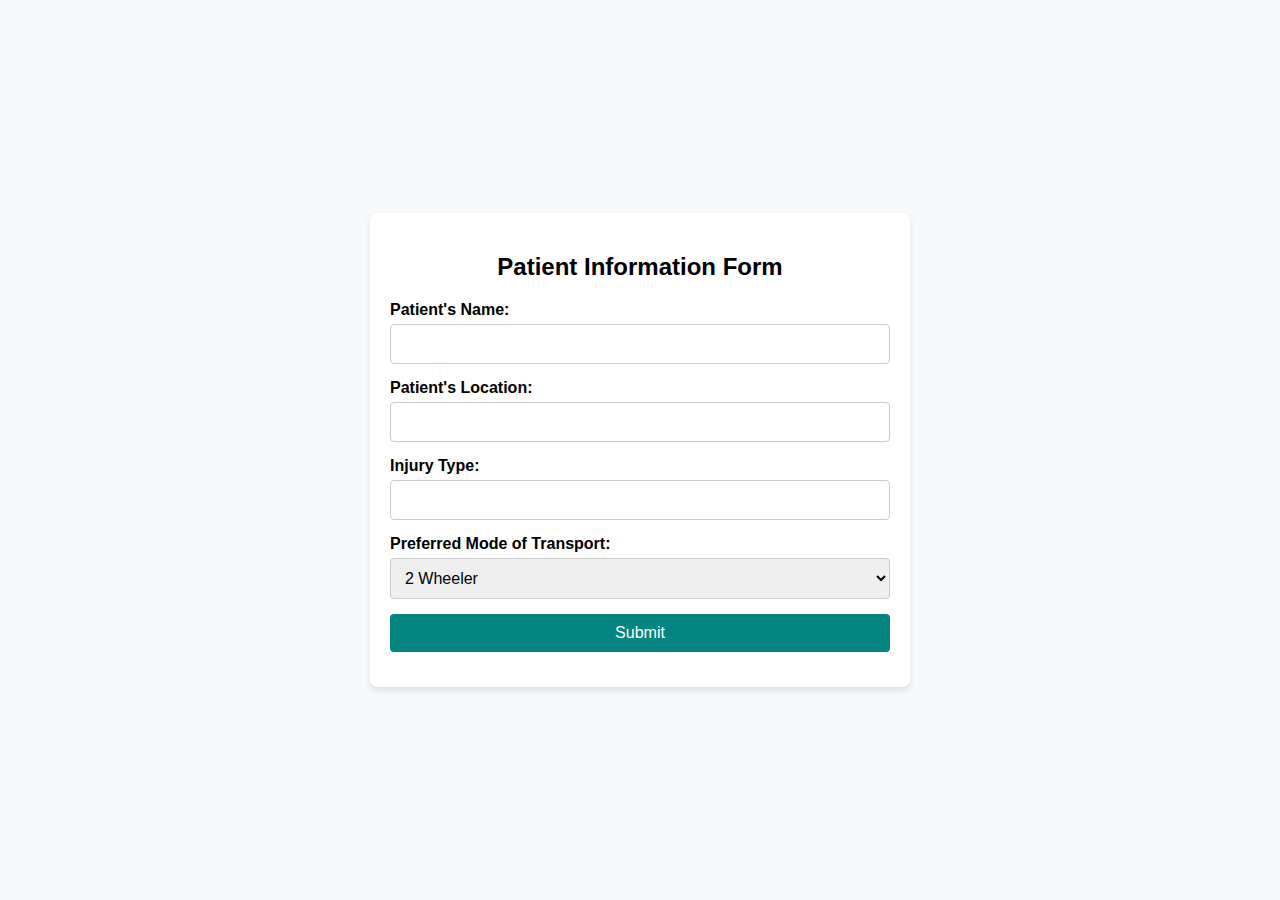
==== AskForHelpForm.html @ 4b55cb6f "Added Forms" ====
<!DOCTYPE html>
<html lang="en">
<head>
    <meta charset="UTF-8">
    <meta name="viewport" content="width=device-width, initial-scale=1.0">
    <title>Patient Information Form</title>
    <style>
        body {
            margin: 0;
            padding: 0;
            font-family: 'Poppins', sans-serif;
            background-color: #f8f9fa;
            display: flex;
            justify-content: center;
            align-items: center;
            height: 100vh;
        }

        .form-container {
            background-color: white;
            padding: 20px;
            border-radius: 8px;
            box-shadow: 0 4px 6px rgba(0, 0, 0, 0.1);
            width: 100%;
            max-width: 500px;
        }

        h2 {
            font-size: 1.5rem;
            text-align: center;
            margin-bottom: 20px;
        }

        form {
            display: flex;
            flex-direction: column;
        }

        label {
            margin-bottom: 5px;
            font-weight: 600;
        }

        input, select, button {
            padding: 10px;
            margin-bottom: 15px;
            border: 1px solid #ccc;
            border-radius: 4px;
            font-size: 1rem;
        }

        button {
            background-color: #048581;
            color: white;
            border: none;
            cursor: pointer;
            transition: background-color 0.3s ease;
        }

        button:hover {
            background-color: #02665c;
        }
    </style>
    <script>
        document.addEventListener('DOMContentLoaded', function() {
            document.getElementById('patient-form').addEventListener('submit', function(event) {
                event.preventDefault();
                const name = document.getElementById('name').value;
                const location = document.getElementById('location').value;
                const injury = document.getElementById('injury').value;
                const transport = document.getElementById('transport').value;

                console.log(`Patient's Name: ${name}`);
                console.log(`Patient's Location: ${location}`);
                console.log(`Injury Type: ${injury}`);
                console.log(`Preferred Mode of Transport: ${transport}`);

                alert('Form submitted successfully!');
            });
        });
    </script>
</head>
<body>
    <div class="form-container">
        <h2>Patient Information Form</h2>
        <form id="patient-form">
            <label for="name">Patient's Name:</label>
            <input type="text" id="name" name="name" required>

            <label for="location">Patient's Location:</label>
            <input type="text" id="location" name="location" required>

            <label for="injury">Injury Type:</label>
            <input type="text" id="injury" name="injury" required>

            <label for="transport">Preferred Mode of Transport:</label>
            <select id="transport" name="transport" required>
                <option value="2-wheeler">2 Wheeler</option>
                <option value="4-wheeler">4 Wheeler</option>
            </select>

            <button type="submit">Submit</button>
        </form>
    </div>
</body>
</html>
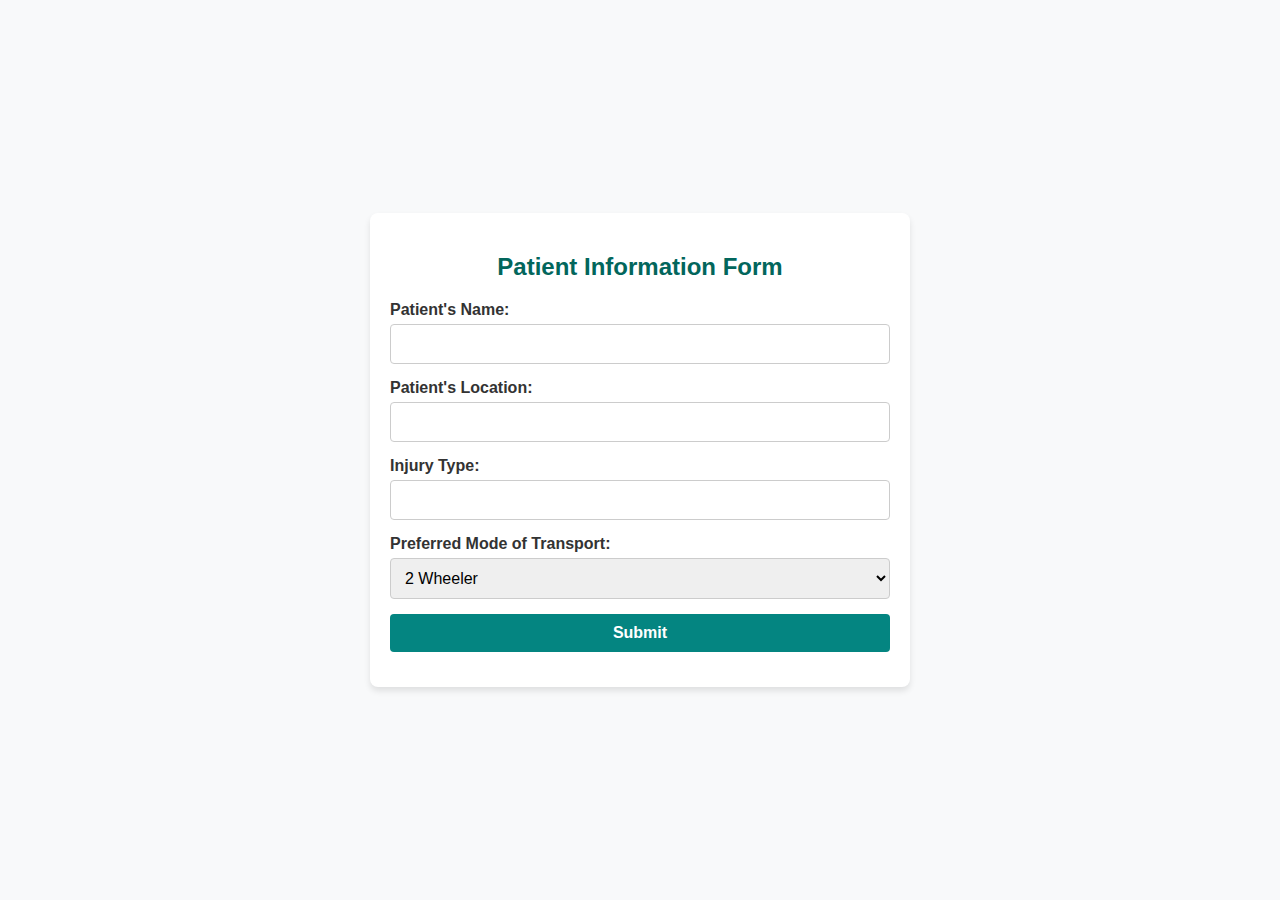
==== commit 86c18820: "Added CSS to Forms" ====
--- a/AskForHelpForm.html
+++ b/AskForHelpForm.html
@@ -1,106 +1,111 @@
 <!DOCTYPE html>
 <html lang="en">
-<head>
-    <meta charset="UTF-8">
-    <meta name="viewport" content="width=device-width, initial-scale=1.0">
+  <head>
+    <meta charset="UTF-8" />
+    <meta name="viewport" content="width=device-width, initial-scale=1.0" />
     <title>Patient Information Form</title>
+    <link rel="stylesheet" href="AskForHelpForm.css" />
     <style>
-        body {
-            margin: 0;
-            padding: 0;
-            font-family: 'Poppins', sans-serif;
-            background-color: #f8f9fa;
-            display: flex;
-            justify-content: center;
-            align-items: center;
-            height: 100vh;
-        }
+      body {
+        margin: 0;
+        padding: 0;
+        font-family: "Poppins", sans-serif;
+        background-color: #f8f9fa;
+        display: flex;
+        justify-content: center;
+        align-items: center;
+        height: 100vh;
+      }
 
-        .form-container {
-            background-color: white;
-            padding: 20px;
-            border-radius: 8px;
-            box-shadow: 0 4px 6px rgba(0, 0, 0, 0.1);
-            width: 100%;
-            max-width: 500px;
-        }
+      .form-container {
+        background-color: white;
+        padding: 20px;
+        border-radius: 8px;
+        box-shadow: 0 4px 6px rgba(0, 0, 0, 0.1);
+        width: 100%;
+        max-width: 500px;
+      }
 
-        h2 {
-            font-size: 1.5rem;
-            text-align: center;
-            margin-bottom: 20px;
-        }
+      h2 {
+        font-size: 1.5rem;
+        text-align: center;
+        margin-bottom: 20px;
+      }
 
-        form {
-            display: flex;
-            flex-direction: column;
-        }
+      form {
+        display: flex;
+        flex-direction: column;
+      }
 
-        label {
-            margin-bottom: 5px;
-            font-weight: 600;
-        }
+      label {
+        margin-bottom: 5px;
+        font-weight: 600;
+      }
 
-        input, select, button {
-            padding: 10px;
-            margin-bottom: 15px;
-            border: 1px solid #ccc;
-            border-radius: 4px;
-            font-size: 1rem;
-        }
+      input,
+      select,
+      button {
+        padding: 10px;
+        margin-bottom: 15px;
+        border: 1px solid #ccc;
+        border-radius: 4px;
+        font-size: 1rem;
+      }
 
-        button {
-            background-color: #048581;
-            color: white;
-            border: none;
-            cursor: pointer;
-            transition: background-color 0.3s ease;
-        }
+      button {
+        background-color: #048581;
+        color: white;
+        border: none;
+        cursor: pointer;
+        transition: background-color 0.3s ease;
+      }
 
-        button:hover {
-            background-color: #02665c;
-        }
+      button:hover {
+        background-color: #02665c;
+      }
     </style>
     <script>
-        document.addEventListener('DOMContentLoaded', function() {
-            document.getElementById('patient-form').addEventListener('submit', function(event) {
-                event.preventDefault();
-                const name = document.getElementById('name').value;
-                const location = document.getElementById('location').value;
-                const injury = document.getElementById('injury').value;
-                const transport = document.getElementById('transport').value;
+      document.addEventListener("DOMContentLoaded", function () {
+        document
+          .getElementById("patient-form")
+          .addEventListener("submit", function (event) {
+            event.preventDefault();
+            const name = document.getElementById("name").value;
+            const location = document.getElementById("location").value;
+            const injury = document.getElementById("injury").value;
+            const transport = document.getElementById("transport").value;
 
-                console.log(`Patient's Name: ${name}`);
-                console.log(`Patient's Location: ${location}`);
-                console.log(`Injury Type: ${injury}`);
-                console.log(`Preferred Mode of Transport: ${transport}`);
+            console.log(`Patient's Name: ${name}`);
+            console.log(`Patient's Location: ${location}`);
+            console.log(`Injury Type: ${injury}`);
+            console.log(`Preferred Mode of Transport: ${transport}`);
 
-                alert('Form submitted successfully!');
-            });
-        });
+            alert("Form submitted successfully!");
+          });
+      });
     </script>
-</head>
-<body>
+  </head>
+  <body>
     <div class="form-container">
-        <h2>Patient Information Form</h2>
-        <form id="patient-form">
-            <label for="name">Patient's Name:</label>
-            <input type="text" id="name" name="name" required>
+      <h2>Patient Information Form</h2>
+      <form id="patient-form">
+        <label for="name">Patient's Name:</label>
+        <input type="text" id="name" name="name" required />
 
-            <label for="location">Patient's Location:</label>
-            <input type="text" id="location" name="location" required>
+        <label for="location">Patient's Location:</label>
+        <input type="text" id="location" name="location" required />
 
-            <label for="injury">Injury Type:</label>
-            <input type="text" id="injury" name="injury" required>
+        <label for="injury">Injury Type:</label>
+        <input type="text" id="injury" name="injury" required />
 
-            <label for="transport">Preferred Mode of Transport:</label>
-            <select id="transport" name="transport" required>
-                <option value="2-wheeler">2 Wheeler</option>
-                <option value="4-wheeler">4 Wheeler</option>
-            </select>
+        <label for="transport">Preferred Mode of Transport:</label>
+        <select id="transport" name="transport" required>
+          <option value="2-wheeler">2 Wheeler</option>
+          <option value="4-wheeler">4 Wheeler</option>
+        </select>
 
-            <button type="submit">Submit</button>
-        </form>
+        <button type="submit">Submit</button>
+      </form>
     </div>
-</body>
+  </body>
 </html>
--- a/AskForHelpForm.css
+++ b/AskForHelpForm.css
@@ -0,0 +1,64 @@
+/* AskForHelpForm Styles */
+body {
+    margin: 0;
+    padding: 0;
+    font-family: 'Poppins', sans-serif;
+    background-color: #f8f9fa;
+    display: flex;
+    justify-content: center;
+    align-items: center;
+    height: 100vh;
+}
+
+.form-container {
+    background-color: white;
+    padding: 30px;
+    border-radius: 12px;
+    box-shadow: 0 4px 10px rgba(0, 0, 0, 0.1);
+    width: 100%;
+    max-width: 500px;
+    text-align: center;
+}
+
+h2 {
+    font-size: 1.8rem;
+    font-weight: 700;
+    color: #02665c;
+    margin-bottom: 20px;
+}
+
+form {
+    display: flex;
+    flex-direction: column;
+}
+
+label {
+    font-weight: 600;
+    text-align: left;
+    margin-bottom: 5px;
+    color: #333;
+}
+
+input, select {
+    padding: 12px;
+    margin-bottom: 15px;
+    border: 1px solid #ccc;
+    border-radius: 6px;
+    font-size: 1rem;
+}
+
+button {
+    background-color: #048581;
+    color: white;
+    padding: 12px;
+    border: none;
+    border-radius: 6px;
+    cursor: pointer;
+    font-size: 1rem;
+    font-weight: 600;
+    transition: background-color 0.3s ease;
+}
+
+button:hover {
+    background-color: #02665c;
+}
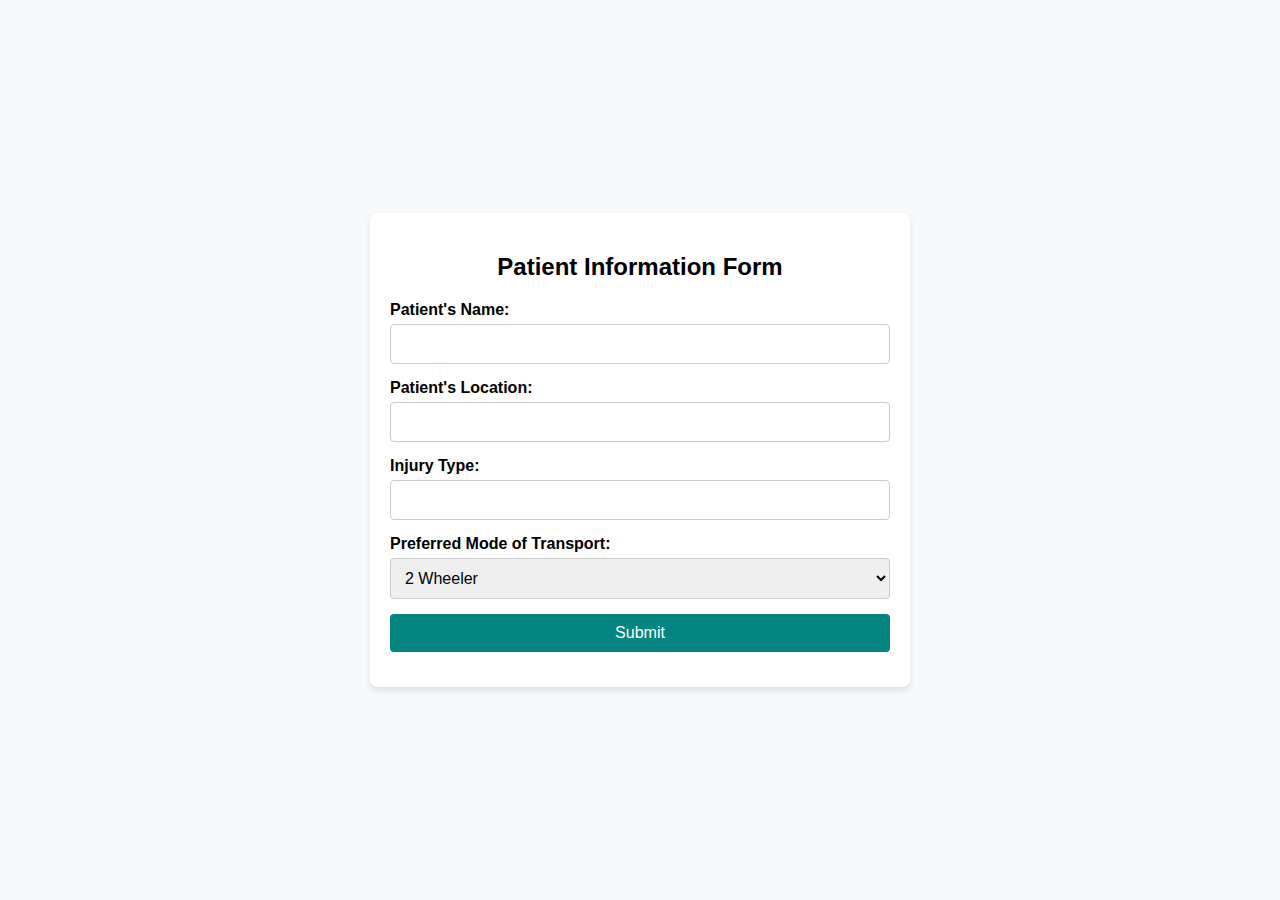
==== commit c0fac26d: "New commit" ====
--- a/AskForHelpForm.html
+++ b/AskForHelpForm.html
@@ -1,111 +1,106 @@
-<!DOCTYPE html>
-<html lang="en">
-  <head>
-    <meta charset="UTF-8" />
-    <meta name="viewport" content="width=device-width, initial-scale=1.0" />
-    <title>Patient Information Form</title>
-    <link rel="stylesheet" href="AskForHelpForm.css" />
-    <style>
-      body {
-        margin: 0;
-        padding: 0;
-        font-family: "Poppins", sans-serif;
-        background-color: #f8f9fa;
-        display: flex;
-        justify-content: center;
-        align-items: center;
-        height: 100vh;
-      }
-
-      .form-container {
-        background-color: white;
-        padding: 20px;
-        border-radius: 8px;
-        box-shadow: 0 4px 6px rgba(0, 0, 0, 0.1);
-        width: 100%;
-        max-width: 500px;
-      }
-
-      h2 {
-        font-size: 1.5rem;
-        text-align: center;
-        margin-bottom: 20px;
-      }
-
-      form {
-        display: flex;
-        flex-direction: column;
-      }
-
-      label {
-        margin-bottom: 5px;
-        font-weight: 600;
-      }
-
-      input,
-      select,
-      button {
-        padding: 10px;
-        margin-bottom: 15px;
-        border: 1px solid #ccc;
-        border-radius: 4px;
-        font-size: 1rem;
-      }
-
-      button {
-        background-color: #048581;
-        color: white;
-        border: none;
-        cursor: pointer;
-        transition: background-color 0.3s ease;
-      }
-
-      button:hover {
-        background-color: #02665c;
-      }
-    </style>
-    <script>
-      document.addEventListener("DOMContentLoaded", function () {
-        document
-          .getElementById("patient-form")
-          .addEventListener("submit", function (event) {
-            event.preventDefault();
-            const name = document.getElementById("name").value;
-            const location = document.getElementById("location").value;
-            const injury = document.getElementById("injury").value;
-            const transport = document.getElementById("transport").value;
-
-            console.log(`Patient's Name: ${name}`);
-            console.log(`Patient's Location: ${location}`);
-            console.log(`Injury Type: ${injury}`);
-            console.log(`Preferred Mode of Transport: ${transport}`);
-
-            alert("Form submitted successfully!");
-          });
-      });
-    </script>
-  </head>
-  <body>
-    <div class="form-container">
-      <h2>Patient Information Form</h2>
-      <form id="patient-form">
-        <label for="name">Patient's Name:</label>
-        <input type="text" id="name" name="name" required />
-
-        <label for="location">Patient's Location:</label>
-        <input type="text" id="location" name="location" required />
-
-        <label for="injury">Injury Type:</label>
-        <input type="text" id="injury" name="injury" required />
-
-        <label for="transport">Preferred Mode of Transport:</label>
-        <select id="transport" name="transport" required>
-          <option value="2-wheeler">2 Wheeler</option>
-          <option value="4-wheeler">4 Wheeler</option>
-        </select>
-
-        <button type="submit">Submit</button>
-      </form>
-    </div>
-  </body>
-</html>
+<!DOCTYPE html>
+<html lang="en">
+<head>
+    <meta charset="UTF-8">
+    <meta name="viewport" content="width=device-width, initial-scale=1.0">
+    <title>Patient Information Form</title>
+    <style>
+        body {
+            margin: 0;
+            padding: 0;
+            font-family: 'Poppins', sans-serif;
+            background-color: #f8f9fa;
+            display: flex;
+            justify-content: center;
+            align-items: center;
+            height: 100vh;
+        }
+
+        .form-container {
+            background-color: white;
+            padding: 20px;
+            border-radius: 8px;
+            box-shadow: 0 4px 6px rgba(0, 0, 0, 0.1);
+            width: 100%;
+            max-width: 500px;
+        }
+
+        h2 {
+            font-size: 1.5rem;
+            text-align: center;
+            margin-bottom: 20px;
+        }
+
+        form {
+            display: flex;
+            flex-direction: column;
+        }
+
+        label {
+            margin-bottom: 5px;
+            font-weight: 600;
+        }
+
+        input, select, button {
+            padding: 10px;
+            margin-bottom: 15px;
+            border: 1px solid #ccc;
+            border-radius: 4px;
+            font-size: 1rem;
+        }
+
+        button {
+            background-color: #048581;
+            color: white;
+            border: none;
+            cursor: pointer;
+            transition: background-color 0.3s ease;
+        }
+
+        button:hover {
+            background-color: #02665c;
+        }
+    </style>
+    <script>
+        document.addEventListener('DOMContentLoaded', function() {
+            document.getElementById('patient-form').addEventListener('submit', function(event) {
+                event.preventDefault();
+                const name = document.getElementById('name').value;
+                const location = document.getElementById('location').value;
+                const injury = document.getElementById('injury').value;
+                const transport = document.getElementById('transport').value;
+
+                console.log(`Patient's Name: ${name}`);
+                console.log(`Patient's Location: ${location}`);
+                console.log(`Injury Type: ${injury}`);
+                console.log(`Preferred Mode of Transport: ${transport}`);
+
+                alert('Form submitted successfully!');
+            });
+        });
+    </script>
+</head>
+<body>
+    <div class="form-container">
+        <h2>Patient Information Form</h2>
+        <form id="patient-form">
+            <label for="name">Patient's Name:</label>
+            <input type="text" id="name" name="name" required>
+
+            <label for="location">Patient's Location:</label>
+            <input type="text" id="location" name="location" required>
+
+            <label for="injury">Injury Type:</label>
+            <input type="text" id="injury" name="injury" required>
+
+            <label for="transport">Preferred Mode of Transport:</label>
+            <select id="transport" name="transport" required>
+                <option value="2-wheeler">2 Wheeler</option>
+                <option value="4-wheeler">4 Wheeler</option>
+            </select>
+
+            <button type="submit">Submit</button>
+        </form>
+    </div>
+</body>
+</html>
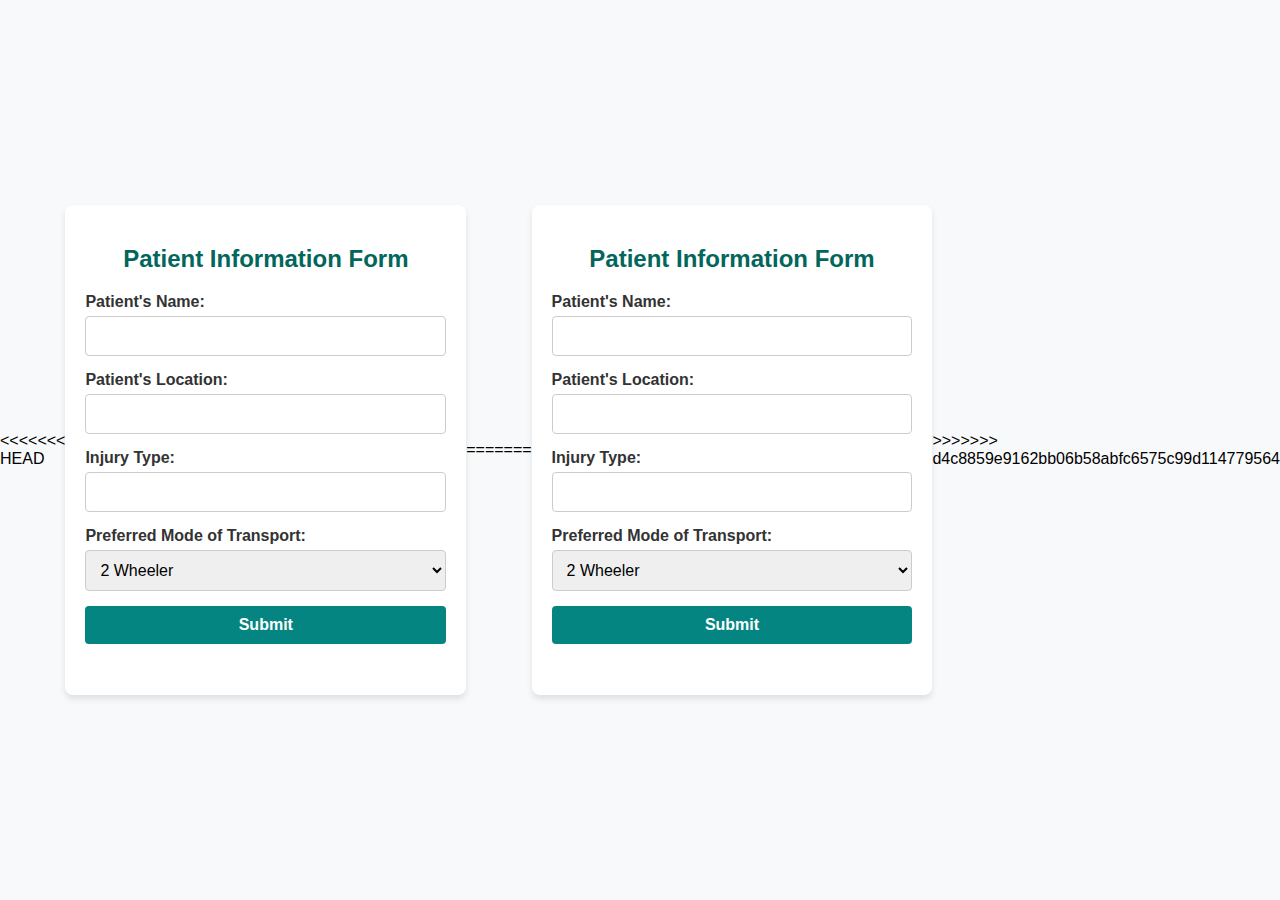
==== commit 996090f7: "Merge branch 'main' of https://github.com/aryandas2911/SwasthSetu" ====
--- a/AskForHelpForm.html
+++ b/AskForHelpForm.html
@@ -1,3 +1,4 @@
+<<<<<<< HEAD
 <!DOCTYPE html>
 <html lang="en">
 <head>
@@ -104,3 +105,116 @@
     </div>
 </body>
 </html>
+=======
+<!DOCTYPE html>
+<html lang="en">
+  <head>
+    <meta charset="UTF-8" />
+    <meta name="viewport" content="width=device-width, initial-scale=1.0" />
+    <title>Patient Information Form</title>
+    <link rel="stylesheet" href="AskForHelpForm.css" />
+    <style>
+      body {
+        margin: 0;
+        padding: 0;
+        font-family: "Poppins", sans-serif;
+        background-color: #f8f9fa;
+        display: flex;
+        justify-content: center;
+        align-items: center;
+        height: 100vh;
+      }
+
+      .form-container {
+        background-color: white;
+        padding: 20px;
+        border-radius: 8px;
+        box-shadow: 0 4px 6px rgba(0, 0, 0, 0.1);
+        width: 100%;
+        max-width: 500px;
+      }
+
+      h2 {
+        font-size: 1.5rem;
+        text-align: center;
+        margin-bottom: 20px;
+      }
+
+      form {
+        display: flex;
+        flex-direction: column;
+      }
+
+      label {
+        margin-bottom: 5px;
+        font-weight: 600;
+      }
+
+      input,
+      select,
+      button {
+        padding: 10px;
+        margin-bottom: 15px;
+        border: 1px solid #ccc;
+        border-radius: 4px;
+        font-size: 1rem;
+      }
+
+      button {
+        background-color: #048581;
+        color: white;
+        border: none;
+        cursor: pointer;
+        transition: background-color 0.3s ease;
+      }
+
+      button:hover {
+        background-color: #02665c;
+      }
+    </style>
+    <script>
+      document.addEventListener("DOMContentLoaded", function () {
+        document
+          .getElementById("patient-form")
+          .addEventListener("submit", function (event) {
+            event.preventDefault();
+            const name = document.getElementById("name").value;
+            const location = document.getElementById("location").value;
+            const injury = document.getElementById("injury").value;
+            const transport = document.getElementById("transport").value;
+
+            console.log(`Patient's Name: ${name}`);
+            console.log(`Patient's Location: ${location}`);
+            console.log(`Injury Type: ${injury}`);
+            console.log(`Preferred Mode of Transport: ${transport}`);
+
+            alert("Form submitted successfully!");
+          });
+      });
+    </script>
+  </head>
+  <body>
+    <div class="form-container">
+      <h2>Patient Information Form</h2>
+      <form id="patient-form">
+        <label for="name">Patient's Name:</label>
+        <input type="text" id="name" name="name" required />
+
+        <label for="location">Patient's Location:</label>
+        <input type="text" id="location" name="location" required />
+
+        <label for="injury">Injury Type:</label>
+        <input type="text" id="injury" name="injury" required />
+
+        <label for="transport">Preferred Mode of Transport:</label>
+        <select id="transport" name="transport" required>
+          <option value="2-wheeler">2 Wheeler</option>
+          <option value="4-wheeler">4 Wheeler</option>
+        </select>
+
+        <button type="submit">Submit</button>
+      </form>
+    </div>
+  </body>
+</html>
+>>>>>>> d4c8859e9162bb06b58abfc6575c99d114779564
--- a/AskForHelpForm.css
+++ b/AskForHelpForm.css
@@ -0,0 +1,64 @@
+/* AskForHelpForm Styles */
+body {
+    margin: 0;
+    padding: 0;
+    font-family: 'Poppins', sans-serif;
+    background-color: #f8f9fa;
+    display: flex;
+    justify-content: center;
+    align-items: center;
+    height: 100vh;
+}
+
+.form-container {
+    background-color: white;
+    padding: 30px;
+    border-radius: 12px;
+    box-shadow: 0 4px 10px rgba(0, 0, 0, 0.1);
+    width: 100%;
+    max-width: 500px;
+    text-align: center;
+}
+
+h2 {
+    font-size: 1.8rem;
+    font-weight: 700;
+    color: #02665c;
+    margin-bottom: 20px;
+}
+
+form {
+    display: flex;
+    flex-direction: column;
+}
+
+label {
+    font-weight: 600;
+    text-align: left;
+    margin-bottom: 5px;
+    color: #333;
+}
+
+input, select {
+    padding: 12px;
+    margin-bottom: 15px;
+    border: 1px solid #ccc;
+    border-radius: 6px;
+    font-size: 1rem;
+}
+
+button {
+    background-color: #048581;
+    color: white;
+    padding: 12px;
+    border: none;
+    border-radius: 6px;
+    cursor: pointer;
+    font-size: 1rem;
+    font-weight: 600;
+    transition: background-color 0.3s ease;
+}
+
+button:hover {
+    background-color: #02665c;
+}
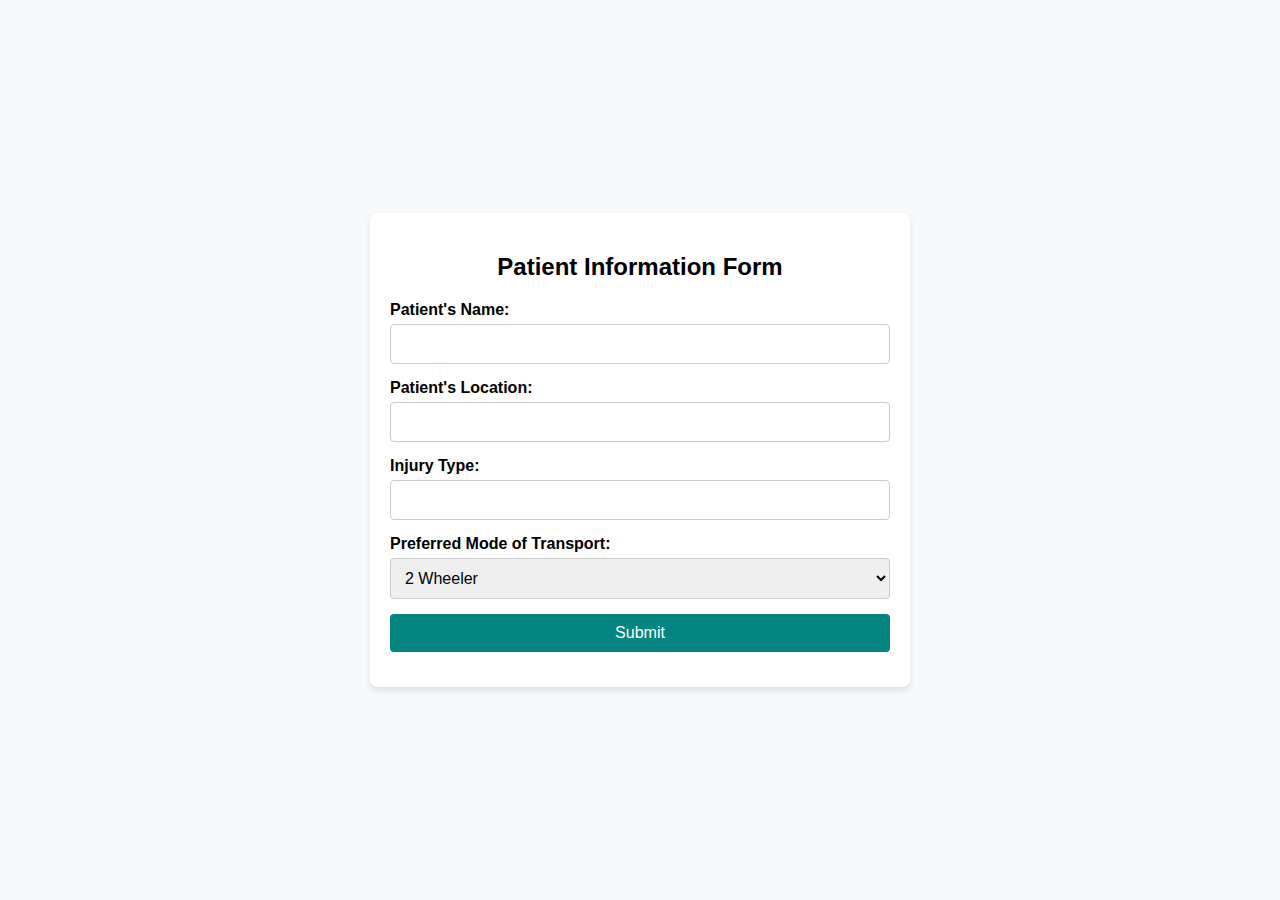
==== commit be3e6fef: "Corrected AskForHelpForm.html" ====
--- a/AskForHelpForm.html
+++ b/AskForHelpForm.html
@@ -1,4 +1,4 @@
-<<<<<<< HEAD
+<!-- <<<<<<< HEAD -->
 <!DOCTYPE html>
 <html lang="en">
 <head>
@@ -105,8 +105,8 @@
     </div>
 </body>
 </html>
-=======
-<!DOCTYPE html>
+<!-- ======= -->
+<!-- <!DOCTYPE html>
 <html lang="en">
   <head>
     <meta charset="UTF-8" />
@@ -217,4 +217,4 @@
     </div>
   </body>
 </html>
->>>>>>> d4c8859e9162bb06b58abfc6575c99d114779564
+>>>>>>> d4c8859e9162bb06b58abfc6575c99d114779564 -->
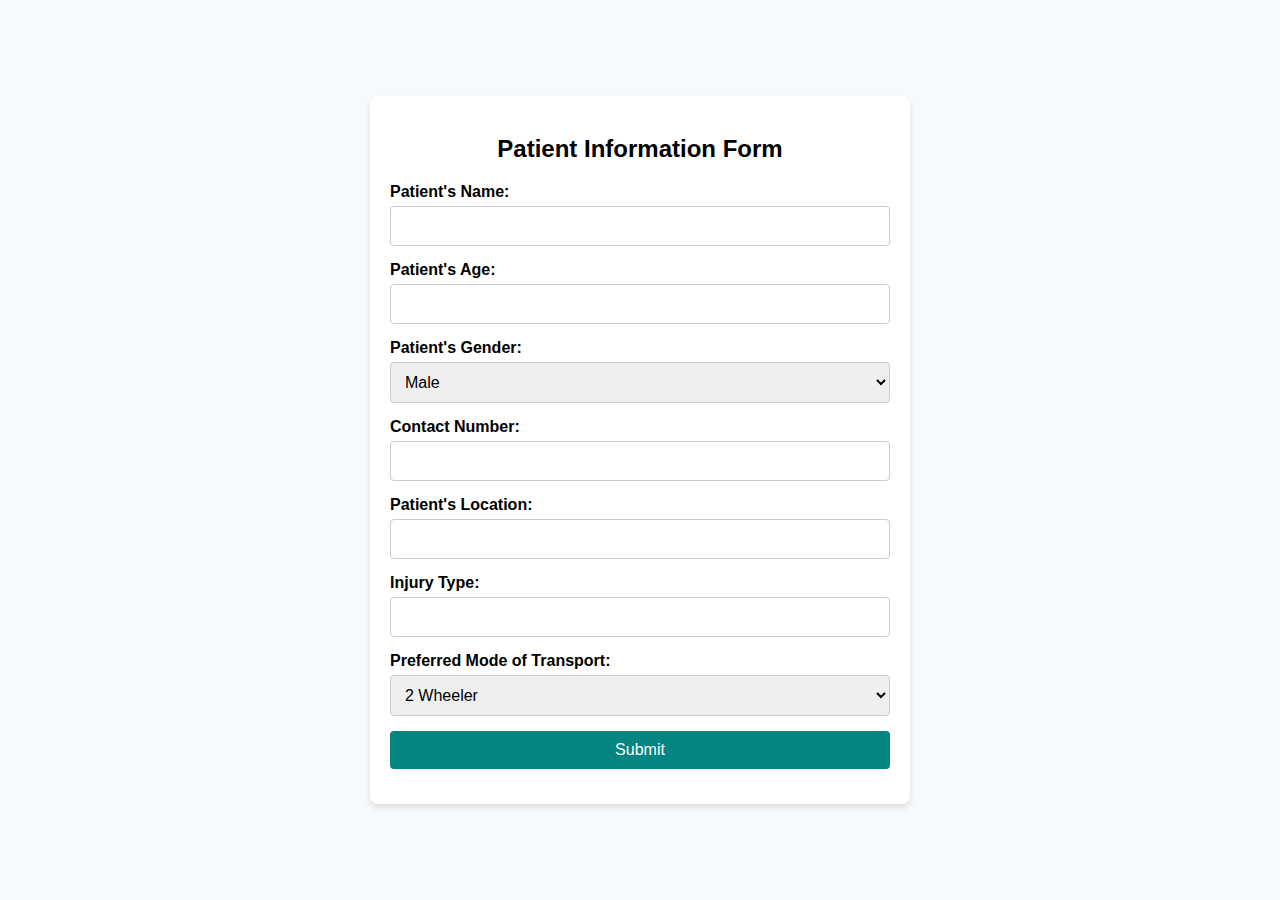
==== commit 9f9b9a2b: "Fixed both patient and volunteer forms" ====
--- a/AskForHelpForm.html
+++ b/AskForHelpForm.html
@@ -1,4 +1,3 @@
-<!-- <<<<<<< HEAD -->
 <!DOCTYPE html>
 <html lang="en">
 <head>
@@ -67,11 +66,17 @@
             document.getElementById('patient-form').addEventListener('submit', function(event) {
                 event.preventDefault();
                 const name = document.getElementById('name').value;
+                const age = document.getElementById('age').value;
+                const gender = document.getElementById('gender').value;
+                const contact = document.getElementById('contact').value;
                 const location = document.getElementById('location').value;
                 const injury = document.getElementById('injury').value;
                 const transport = document.getElementById('transport').value;
 
                 console.log(`Patient's Name: ${name}`);
+                console.log(`Patient's Age: ${age}`);
+                console.log(`Patient's Gender: ${gender}`);
+                console.log(`Contact Number: ${contact}`);
                 console.log(`Patient's Location: ${location}`);
                 console.log(`Injury Type: ${injury}`);
                 console.log(`Preferred Mode of Transport: ${transport}`);
@@ -87,6 +92,19 @@
         <form id="patient-form">
             <label for="name">Patient's Name:</label>
             <input type="text" id="name" name="name" required>
+
+            <label for="age">Patient's Age:</label>
+            <input type="number" id="age" name="age" required>
+
+            <label for="gender">Patient's Gender:</label>
+            <select id="gender" name="gender" required>
+                <option value="male">Male</option>
+                <option value="female">Female</option>
+                <option value="other">Other</option>
+            </select>
+
+            <label for="contact">Contact Number:</label>
+            <input type="tel" id="contact" name="contact" required>
 
             <label for="location">Patient's Location:</label>
             <input type="text" id="location" name="location" required>
@@ -105,116 +123,3 @@
     </div>
 </body>
 </html>
-<!-- ======= -->
-<!-- <!DOCTYPE html>
-<html lang="en">
-  <head>
-    <meta charset="UTF-8" />
-    <meta name="viewport" content="width=device-width, initial-scale=1.0" />
-    <title>Patient Information Form</title>
-    <link rel="stylesheet" href="AskForHelpForm.css" />
-    <style>
-      body {
-        margin: 0;
-        padding: 0;
-        font-family: "Poppins", sans-serif;
-        background-color: #f8f9fa;
-        display: flex;
-        justify-content: center;
-        align-items: center;
-        height: 100vh;
-      }
-
-      .form-container {
-        background-color: white;
-        padding: 20px;
-        border-radius: 8px;
-        box-shadow: 0 4px 6px rgba(0, 0, 0, 0.1);
-        width: 100%;
-        max-width: 500px;
-      }
-
-      h2 {
-        font-size: 1.5rem;
-        text-align: center;
-        margin-bottom: 20px;
-      }
-
-      form {
-        display: flex;
-        flex-direction: column;
-      }
-
-      label {
-        margin-bottom: 5px;
-        font-weight: 600;
-      }
-
-      input,
-      select,
-      button {
-        padding: 10px;
-        margin-bottom: 15px;
-        border: 1px solid #ccc;
-        border-radius: 4px;
-        font-size: 1rem;
-      }
-
-      button {
-        background-color: #048581;
-        color: white;
-        border: none;
-        cursor: pointer;
-        transition: background-color 0.3s ease;
-      }
-
-      button:hover {
-        background-color: #02665c;
-      }
-    </style>
-    <script>
-      document.addEventListener("DOMContentLoaded", function () {
-        document
-          .getElementById("patient-form")
-          .addEventListener("submit", function (event) {
-            event.preventDefault();
-            const name = document.getElementById("name").value;
-            const location = document.getElementById("location").value;
-            const injury = document.getElementById("injury").value;
-            const transport = document.getElementById("transport").value;
-
-            console.log(`Patient's Name: ${name}`);
-            console.log(`Patient's Location: ${location}`);
-            console.log(`Injury Type: ${injury}`);
-            console.log(`Preferred Mode of Transport: ${transport}`);
-
-            alert("Form submitted successfully!");
-          });
-      });
-    </script>
-  </head>
-  <body>
-    <div class="form-container">
-      <h2>Patient Information Form</h2>
-      <form id="patient-form">
-        <label for="name">Patient's Name:</label>
-        <input type="text" id="name" name="name" required />
-
-        <label for="location">Patient's Location:</label>
-        <input type="text" id="location" name="location" required />
-
-        <label for="injury">Injury Type:</label>
-        <input type="text" id="injury" name="injury" required />
-
-        <label for="transport">Preferred Mode of Transport:</label>
-        <select id="transport" name="transport" required>
-          <option value="2-wheeler">2 Wheeler</option>
-          <option value="4-wheeler">4 Wheeler</option>
-        </select>
-
-        <button type="submit">Submit</button>
-      </form>
-    </div>
-  </body>
-</html>
->>>>>>> d4c8859e9162bb06b58abfc6575c99d114779564 -->
